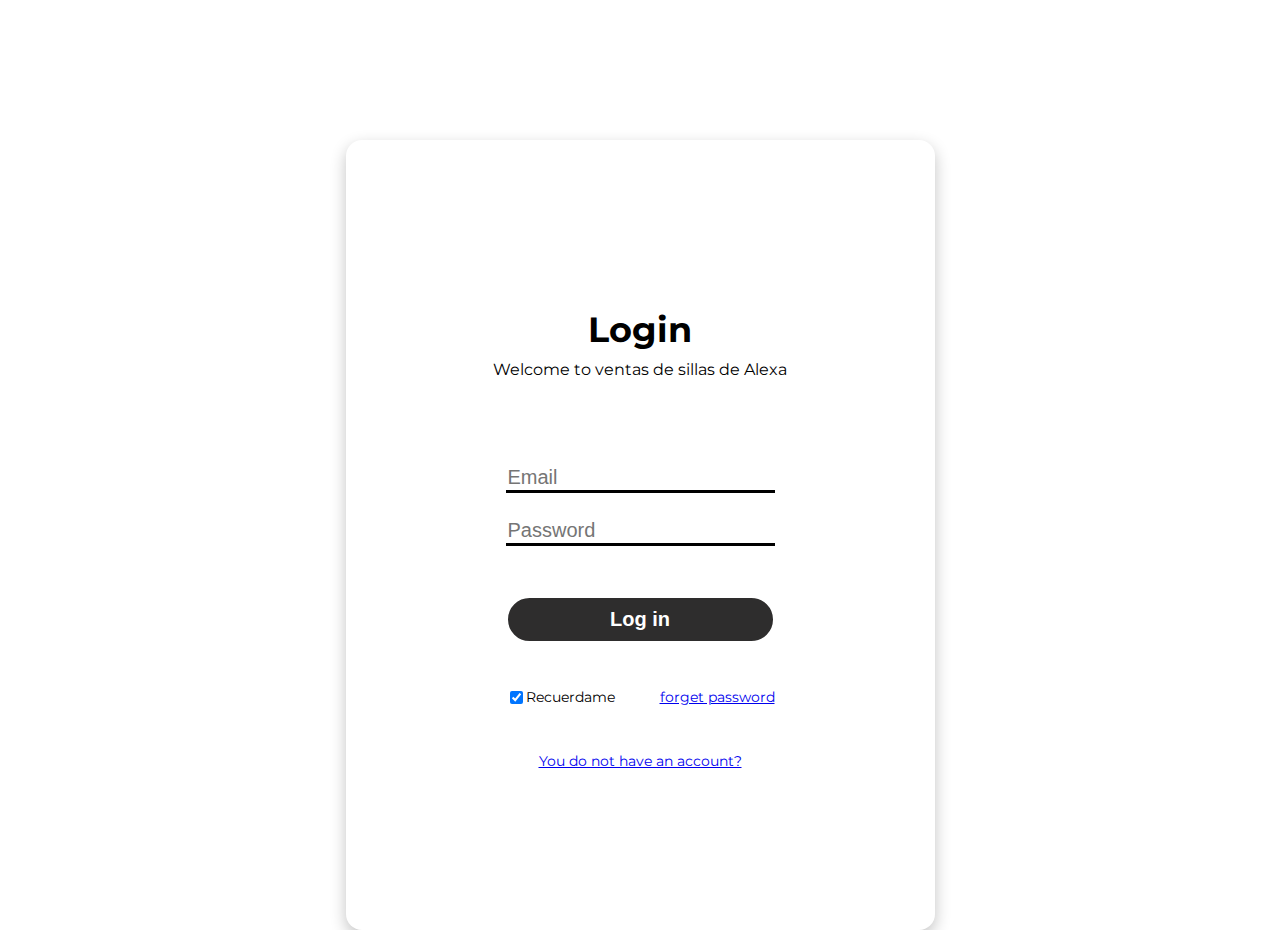
==== cuenta.html @ 0b1c3a60 "update" ====
<!DOCTYPE html>
<html lang="en">
<head>
    <meta charset="UTF-8">
    <meta name="viewport" content="width=device-width, initial-scale=1.0">
    <title>venta de sillas | Account</title>
    <link rel="icon" href="img/silla-header-PhotoRoom.png-PhotoRoom.ico">
    <link rel="stylesheet" href="/css/style-cuenta.css">
</head>
<body>
    <div class="continer">
        
        <div class="main">
            
            <div class="login">
                
                <h1 id="titulo">Login</h1>
                <p id="parrafo">Welcome to ventas de sillas de Alexa</p>
                
                <form class="formulario">
                    
                    <div class="email"> 
                        
                        <input type="email" id="email" placeholder="Email" required>
                    
                    </div>
                    
                    <div class="pass">

                        <input type="password" id="pass" placeholder="Password" required>
                    
                    </div>
                    
                    <button type="submit" id="btn-login">Log in</button>

                    <div class="remeber">
                       
                        <input type="checkbox"  id="check" checked required>
                        <label id="recuerdame">Recuerdame</label>
                        <a href="#" id="a">forget password</a>
                        
                    </div>

                    <a href="#" id="register">You do not have an account?</a>
                </form>
            
            </div>
        
        </div>
    
    </div>
</body>
</html>
---- css/style-cuenta.css ----
@import url('https://fonts.googleapis.com/css2?family=Inter:wght@400;700&family=Montserrat:wght@400;700&display=swap');

body{
    margin: 0;
    padding: 0;
    font-family: 'Montserrat', sans-serif;
}

.main{
    display: flex;
    align-items: center;
    justify-content: center;
    margin-top: 140px;
}

.login{
    display: flex ;
    flex-direction: column;
    justify-content: center;
    align-items: center;
    border: none;
    border-radius: 1rem;
    padding: 145px;
    box-shadow: rgba(0, 0, 0, 0.24) 0px 6px 16px;
}

#titulo{
    font-size: 35px;
    cursor: pointer;
}

#parrafo{
    margin-top: -15px;
}

.formulario{
    display: flex;
    flex-direction: column;
    padding: 15px;
}

.email{
    padding-top: 55px;
    padding-bottom: 25px;
}

#email{
    justify-content: center;
    border: none;
    border-bottom: 3px solid black;
    font-size: 20px;
    outline: none;
    transition: 0.3s;
}

#email:hover{
    border-bottom: 3px soid rgb(72, 71, 71);
}


.pass{
    justify-content: center;
    padding-bottom: 25px;
}

#pass{
    border: none;
    border-bottom: 3px solid black;
    font-size: 20px;
    outline: none;
    transition: 0.3s;
}

#pass:hover{
    border-bottom: 3px soid rgb(119, 104, 104);
}

#btn-login{
    margin-top: 25px;
    color: white;
    border: 2px solid white;
    background-color: rgb(46, 45, 45);
    padding: 10px;
    font-size: 20px;
    font-weight: bold;
    border-radius: 2rem;
    cursor: pointer;
    transition: 0.3s;
}

#btn-login:hover{
    color: rgb(150, 148, 148);
    border: 2px solid white;
    background-color: rgb(48, 46, 46);
}

.remeber{
    font-size: 14px;
    display: flex;
    justify-content: space-between;
    padding-top: 45px;
    padding-bottom: 45px;
}

#a{
    padding-left: 45px;
}

#register{
    font-size: 14px;
    text-align: center;
}
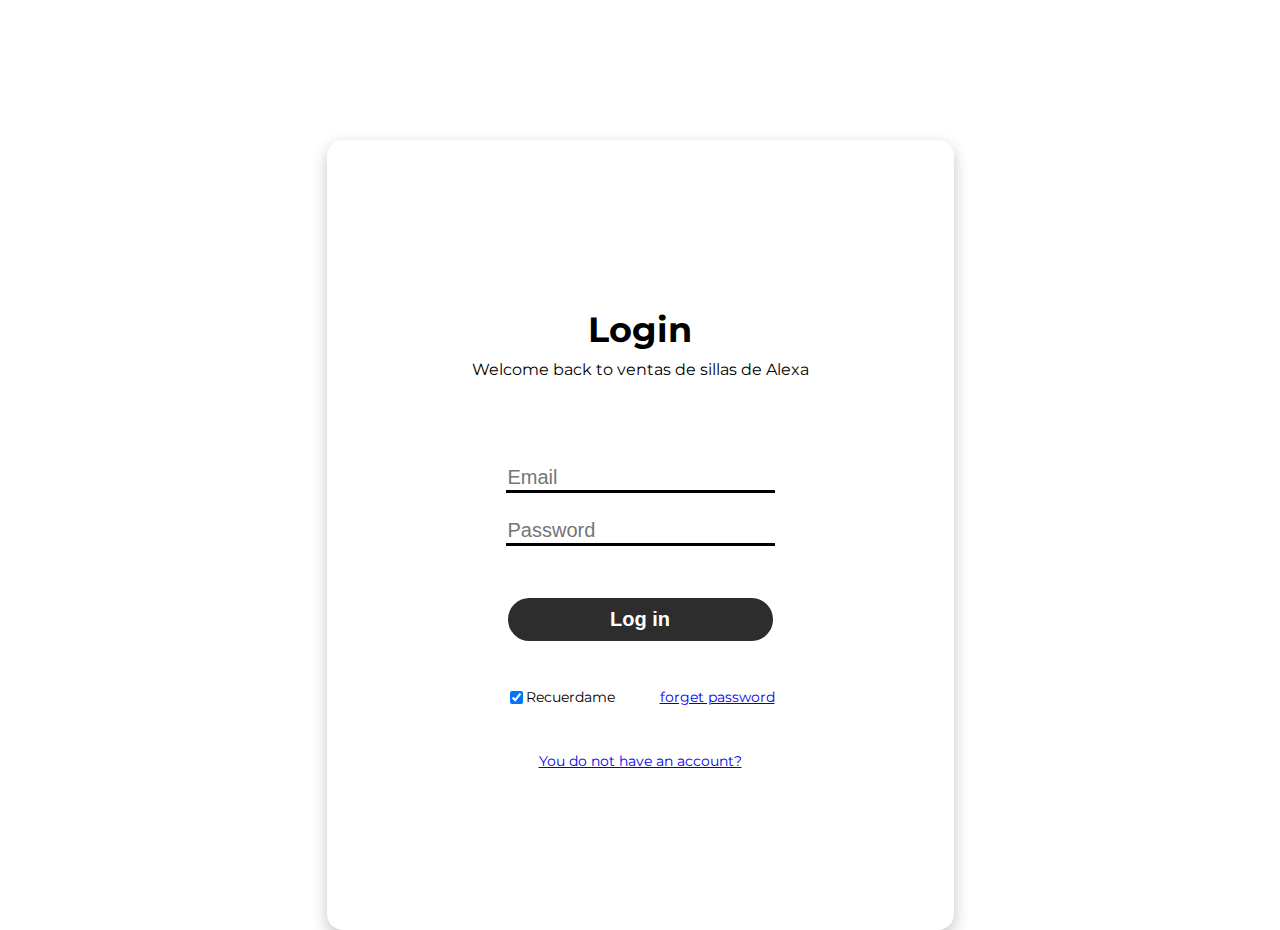
==== commit e0645f55: "update" ====
--- a/cuenta.html
+++ b/cuenta.html
@@ -15,7 +15,7 @@
             <div class="login">
                 
                 <h1 id="titulo">Login</h1>
-                <p id="parrafo">Welcome to ventas de sillas de Alexa</p>
+                <p id="parrafo">Welcome back to ventas de sillas de Alexa</p>
                 
                 <form class="formulario">
                     
@@ -41,7 +41,7 @@
                         
                     </div>
 
-                    <a href="#" id="register">You do not have an account?</a>
+                    <a href="registro.html" id="register">You do not have an account?</a>
                 </form>
             
             </div>
